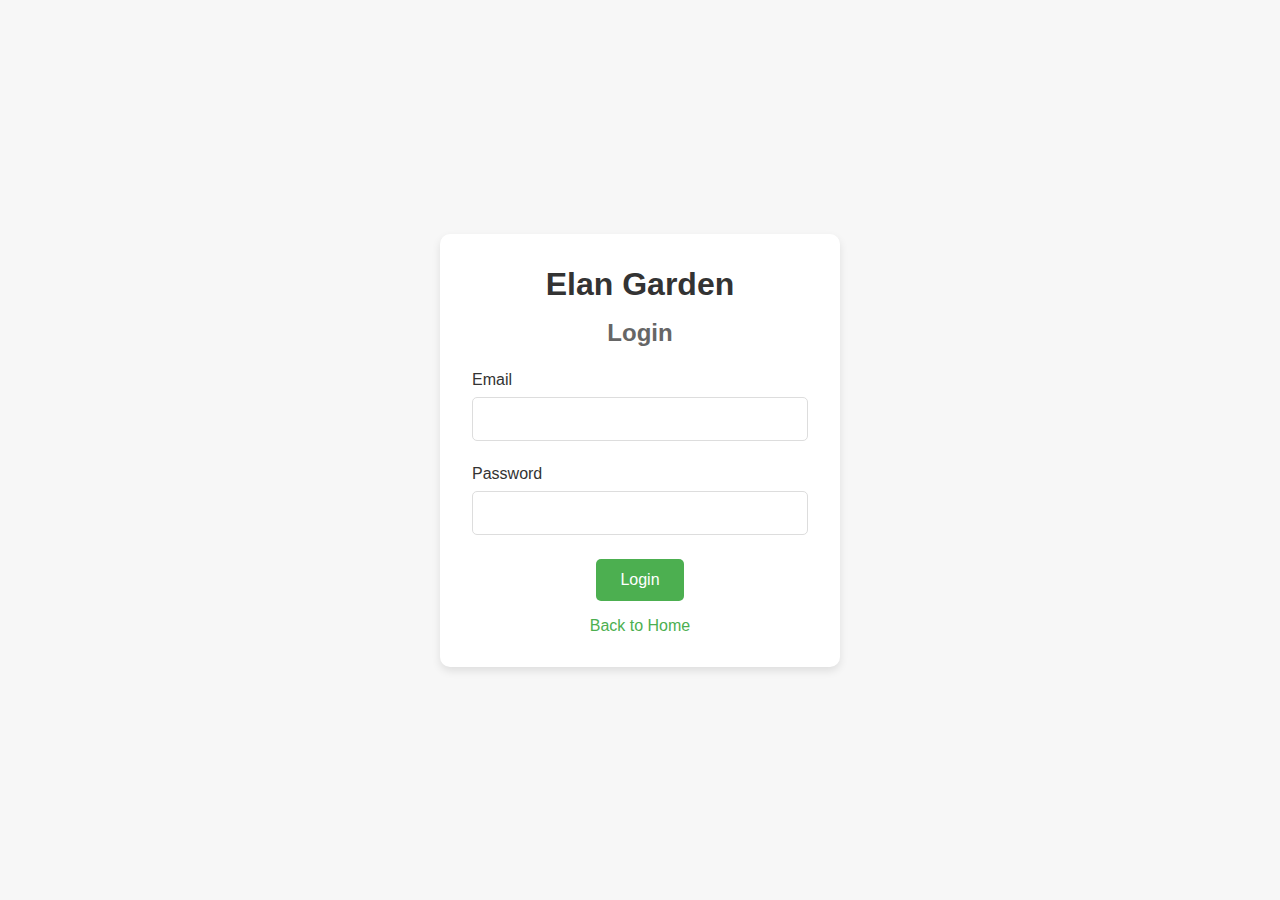
==== login.html @ f5df9d0b "Added landing page, login page, and registration page with modern design" ====
<!DOCTYPE html>
<html lang="en">
<head>
    <meta charset="UTF-8">
    <meta name="viewport" content="width=device-width, initial-scale=1.0">
    <title>Elan Garden - Login</title>
    <link rel="stylesheet" href="Styles.css">
</head>
<body>
    <div class="container">
        <div class="form-container">
            <h1>Elan Garden</h1>
            <h2>Login</h2>
            <form id="loginForm">
                <div class="form-group">
                    <label for="email">Email</label>
                    <input type="email" id="email" name="email" required>
                </div>
                <div class="form-group">
                    <label for="password">Password</label>
                    <input type="password" id="password" name="password" required>
                </div>
                <button type="submit">Login</button>
            </form>
            <p id="login-error-message"></p>
            <a href="index.html" class="back-button">Back to Home</a>
        </div>
    </div>
    <script src="script.js"></script>
</body>
</html>
---- Styles.css ----
/* Reset and Global Styles */
* {
    margin: 0;
    padding: 0;
    box-sizing: border-box;
    font-family: Arial, sans-serif;
}

body {
    background: #f7f7f7;
    display: flex;
    justify-content: center;
    align-items: center;
    height: 100vh;
}

/* Landing Page Styles */
.landing-container {
    background: #fff;
    padding: 2em;
    border-radius: 10px;
    box-shadow: 0 4px 8px rgba(0, 0, 0, 0.1);
    width: 100%;
    max-width: 600px;
    text-align: center;
}

.welcome-message h1 {
    color: #333;
    margin-bottom: 0.5em;
}

.welcome-message p {
    color: #666;
    margin-bottom: 1.5em;
}

.button-container {
    display: flex;
    justify-content: center;
    gap: 1em;
}

.button {
    background: #4CAF50;
    color: #fff;
    padding: 0.75em 1.5em;
    border: none;
    border-radius: 5px;
    text-decoration: none;
    font-size: 1em;
    transition: background 0.3s ease;
}

.button:hover {
    background: #45a049;
}

/* Form Page Styles */
.container {
    background: #fff;
    padding: 2em;
    border-radius: 10px;
    box-shadow: 0 4px 8px rgba(0, 0, 0, 0.1);
    width: 100%;
    max-width: 400px;
}

.form-container {
    text-align: center;
}

h1 {
    color: #333;
    margin-bottom: 0.5em;
}

h2 {
    color: #666;
    margin-bottom: 1em;
}

.form-group {
    margin-bottom: 1.5em;
    text-align: left;
}

label {
    display: block;
    color: #333;
    margin-bottom: 0.5em;
}

input {
    width: 100%;
    padding: 0.75em;
    border: 1px solid #ddd;
    border-radius: 5px;
    font-size: 1em;
}

button {
    background: #4CAF50;
    color: #fff;
    padding: 0.75em 1.5em;
    border: none;
    border-radius: 5px;
    cursor: pointer;
    font-size: 1em;
}

button:hover {
    background: #45a049;
}

#error-message {
    color: red;
    margin-top: 1em;
}

.back-button {
    display: block;
    margin-top: 1em;
    color: #4CAF50;
    text-decoration: none;
    font-size: 1em;
}

.back-button:hover {
    text-decoration: underline;
}
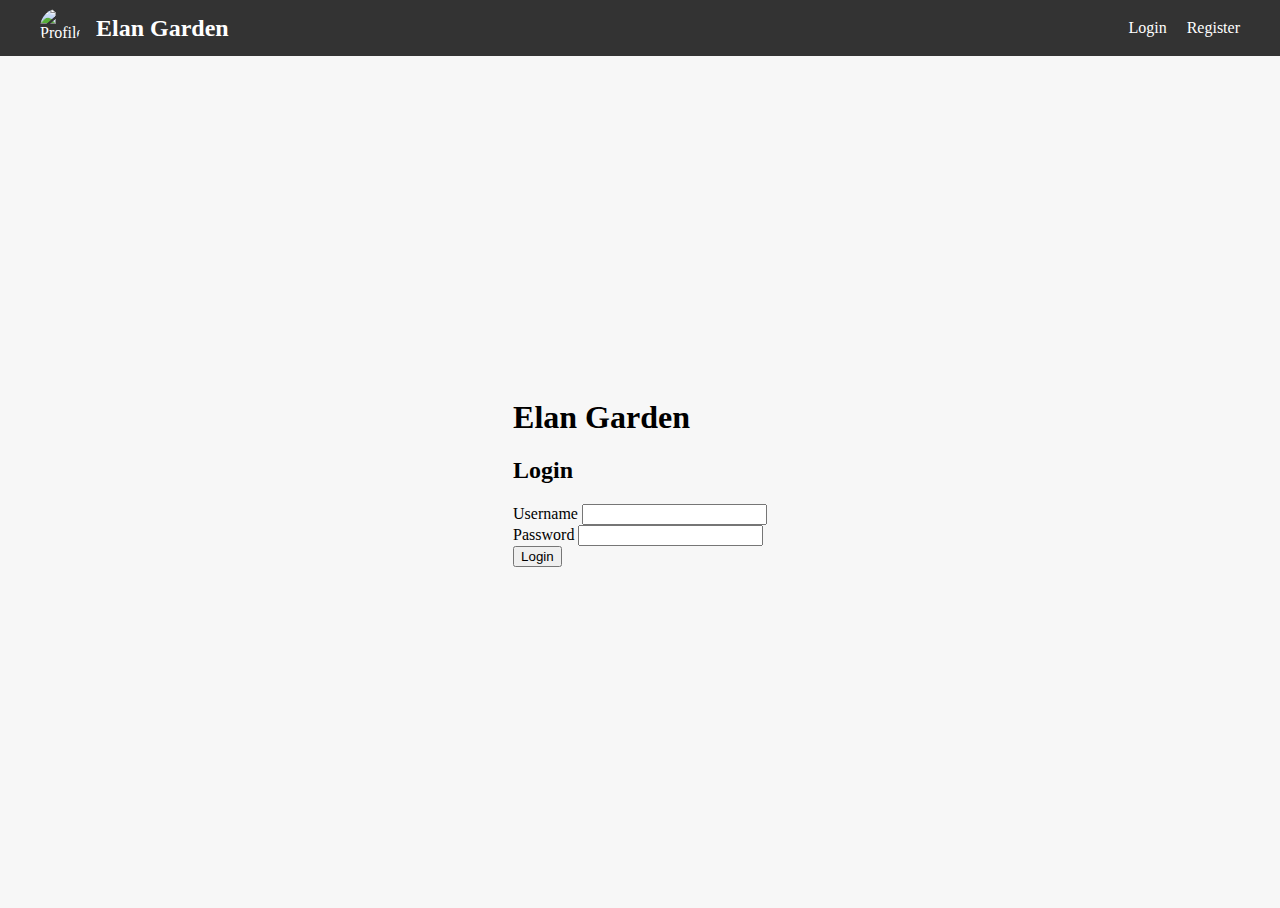
==== commit f4e35afe: "Added navigation bar and updated design" ====
--- a/login.html
+++ b/login.html
@@ -7,14 +7,27 @@
     <link rel="stylesheet" href="Styles.css">
 </head>
 <body>
+    <!-- Navigation Bar -->
+    <nav class="navbar">
+        <div class="nav-container">
+            <img src="profile.jpg" alt="Profile" class="profile-pic">
+            <a href="#" class="brand">Elan Garden</a>
+            <div class="nav-links">
+                <a href="login.html">Login</a>
+                <a href="register.html">Register</a>
+            </div>
+        </div>
+    </nav>
+
+    <!-- Login Page Content -->
     <div class="container">
         <div class="form-container">
             <h1>Elan Garden</h1>
             <h2>Login</h2>
             <form id="loginForm">
                 <div class="form-group">
-                    <label for="email">Email</label>
-                    <input type="email" id="email" name="email" required>
+                    <label for="username">Username</label>
+                    <input type="text" id="username" name="username" required>
                 </div>
                 <div class="form-group">
                     <label for="password">Password</label>
@@ -22,8 +35,7 @@
                 </div>
                 <button type="submit">Login</button>
             </form>
-            <p id="login-error-message"></p>
-            <a href="index.html" class="back-button">Back to Home</a>
+            <p id="error-message"></p>
         </div>
     </div>
     <script src="script.js"></script>
--- a/Styles.css
+++ b/Styles.css
@@ -1,131 +1,81 @@
-/* Reset and Global Styles */
-* {
-    margin: 0;
-    padding: 0;
-    box-sizing: border-box;
-    font-family: Arial, sans-serif;
+/* Existing Styles */
+
+.navbar {
+    background-color: #333;
+    color: #fff;
+    display: flex;
+    justify-content: space-between;
+    align-items: center;
+    padding: 0.5em 2em;
+    position: fixed;
+    top: 0;
+    width: 100%;
+    z-index: 1000;
 }
 
+.nav-container {
+    display: flex;
+    align-items: center;
+    width: 100%;
+    max-width: 1200px;
+    margin: 0 auto;
+}
+
+.profile-pic {
+    width: 40px;
+    height: 40px;
+    border-radius: 50%;
+    margin-right: 1em;
+}
+
+.brand {
+    font-size: 1.5em;
+    color: #fff;
+    text-decoration: none;
+    font-weight: bold;
+    margin-right: auto;
+}
+
+.nav-links a {
+    color: #fff;
+    text-decoration: none;
+    margin-left: 1em;
+}
+
+.nav-links a:hover {
+    text-decoration: underline;
+}
+
+/* Update for body to accommodate fixed navbar */
 body {
     background: #f7f7f7;
     display: flex;
     justify-content: center;
     align-items: center;
-    height: 100vh;
+    height: calc(100vh - 60px); /* Adjust height for fixed navbar */
+    margin-top: 60px; /* Space for the fixed navbar */
 }
 
-/* Landing Page Styles */
+/* Update for landing container */
 .landing-container {
-    background: #fff;
-    padding: 2em;
-    border-radius: 10px;
-    box-shadow: 0 4px 8px rgba(0, 0, 0, 0.1);
-    width: 100%;
-    max-width: 600px;
     text-align: center;
 }
 
-.welcome-message h1 {
-    color: #333;
-    margin-bottom: 0.5em;
-}
-
-.welcome-message p {
-    color: #666;
-    margin-bottom: 1.5em;
-}
-
-.button-container {
-    display: flex;
-    justify-content: center;
-    gap: 1em;
+.buttons {
+    margin-top: 2em;
 }
 
 .button {
-    background: #4CAF50;
+    display: inline-block;
+    padding: 0.75em 1.5em;
+    margin: 0.5em;
     color: #fff;
-    padding: 0.75em 1.5em;
-    border: none;
+    background-color: #4CAF50;
     border-radius: 5px;
-    text-decoration: none;
-    font-size: 1em;
-    transition: background 0.3s ease;
-}
-
-.button:hover {
-    background: #45a049;
-}
-
-/* Form Page Styles */
-.container {
-    background: #fff;
-    padding: 2em;
-    border-radius: 10px;
-    box-shadow: 0 4px 8px rgba(0, 0, 0, 0.1);
-    width: 100%;
-    max-width: 400px;
-}
-
-.form-container {
-    text-align: center;
-}
-
-h1 {
-    color: #333;
-    margin-bottom: 0.5em;
-}
-
-h2 {
-    color: #666;
-    margin-bottom: 1em;
-}
-
-.form-group {
-    margin-bottom: 1.5em;
-    text-align: left;
-}
-
-label {
-    display: block;
-    color: #333;
-    margin-bottom: 0.5em;
-}
-
-input {
-    width: 100%;
-    padding: 0.75em;
-    border: 1px solid #ddd;
-    border-radius: 5px;
-    font-size: 1em;
-}
-
-button {
-    background: #4CAF50;
-    color: #fff;
-    padding: 0.75em 1.5em;
-    border: none;
-    border-radius: 5px;
-    cursor: pointer;
-    font-size: 1em;
-}
-
-button:hover {
-    background: #45a049;
-}
-
-#error-message {
-    color: red;
-    margin-top: 1em;
-}
-
-.back-button {
-    display: block;
-    margin-top: 1em;
-    color: #4CAF50;
     text-decoration: none;
     font-size: 1em;
 }
 
-.back-button:hover {
-    text-decoration: underline;
+.button:hover {
+    background-color: #45a049;
 }
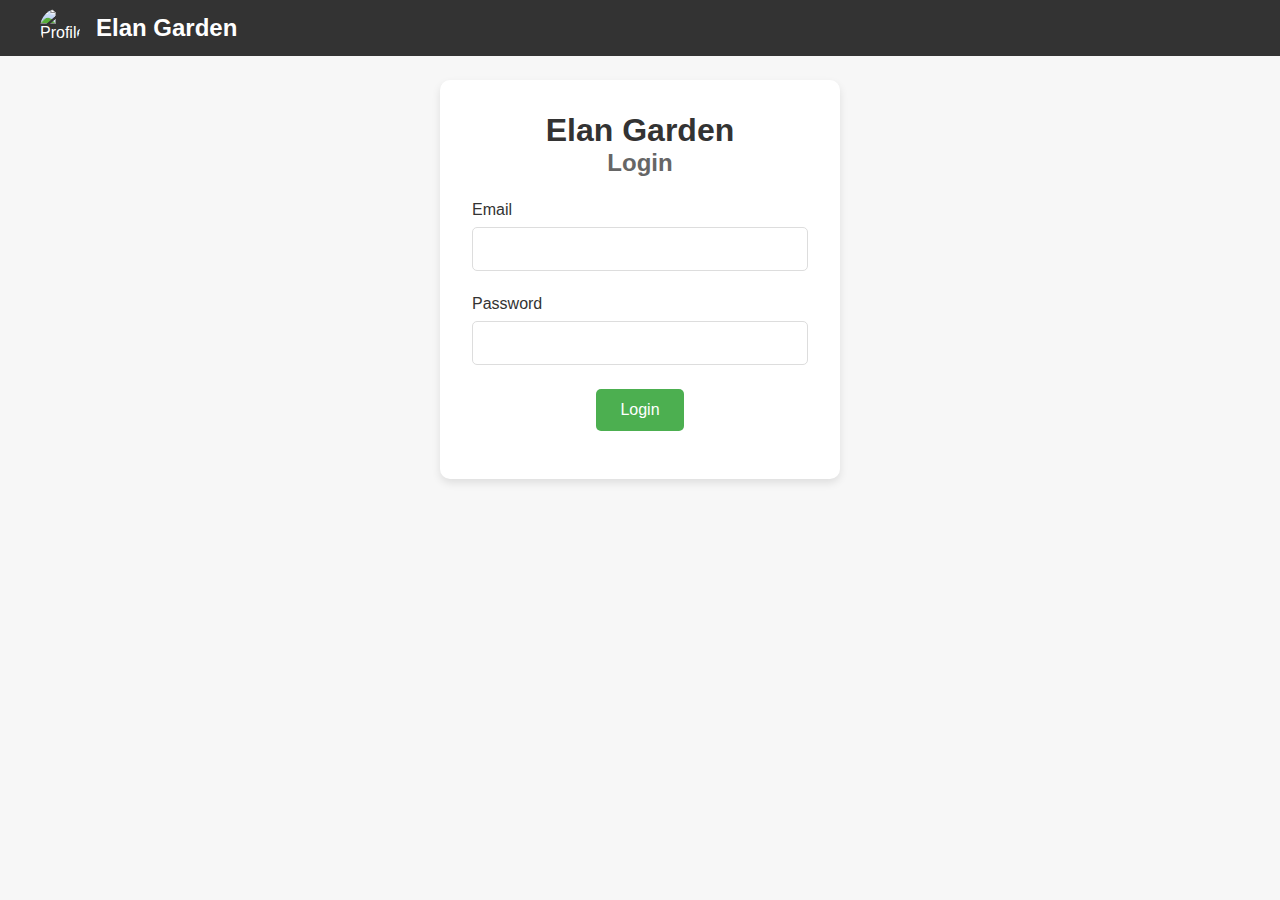
==== commit 50fcb73a: "Updated landing page with modern design for buttons and adjusted navigation bar" ====
--- a/login.html
+++ b/login.html
@@ -12,10 +12,6 @@
         <div class="nav-container">
             <img src="profile.jpg" alt="Profile" class="profile-pic">
             <a href="#" class="brand">Elan Garden</a>
-            <div class="nav-links">
-                <a href="login.html">Login</a>
-                <a href="register.html">Register</a>
-            </div>
         </div>
     </nav>
 
@@ -26,8 +22,8 @@
             <h2>Login</h2>
             <form id="loginForm">
                 <div class="form-group">
-                    <label for="username">Username</label>
-                    <input type="text" id="username" name="username" required>
+                    <label for="email">Email</label>
+                    <input type="email" id="email" name="email" required>
                 </div>
                 <div class="form-group">
                     <label for="password">Password</label>
--- a/Styles.css
+++ b/Styles.css
@@ -1,10 +1,24 @@
-/* Existing Styles */
+/* General Styles */
+* {
+    margin: 0;
+    padding: 0;
+    box-sizing: border-box;
+    font-family: Arial, sans-serif;
+}
 
+body {
+    background: #f7f7f7;
+    display: flex;
+    flex-direction: column;
+    min-height: 100vh;
+}
+
+/* Navigation Bar Styles */
 .navbar {
     background-color: #333;
     color: #fff;
     display: flex;
-    justify-content: space-between;
+    justify-content: center;
     align-items: center;
     padding: 0.5em 2em;
     position: fixed;
@@ -36,29 +50,15 @@
     margin-right: auto;
 }
 
-.nav-links a {
-    color: #fff;
-    text-decoration: none;
-    margin-left: 1em;
+/* Landing Page Styles */
+.landing-container {
+    text-align: center;
+    margin-top: 60px; /* Space for fixed navbar */
+    padding: 2em;
 }
 
-.nav-links a:hover {
-    text-decoration: underline;
-}
-
-/* Update for body to accommodate fixed navbar */
-body {
-    background: #f7f7f7;
-    display: flex;
-    justify-content: center;
-    align-items: center;
-    height: calc(100vh - 60px); /* Adjust height for fixed navbar */
-    margin-top: 60px; /* Space for the fixed navbar */
-}
-
-/* Update for landing container */
-.landing-container {
-    text-align: center;
+.landing-container h1 {
+    margin-bottom: 1em;
 }
 
 .buttons {
@@ -74,8 +74,71 @@
     border-radius: 5px;
     text-decoration: none;
     font-size: 1em;
+    transition: background-color 0.3s;
 }
 
 .button:hover {
     background-color: #45a049;
 }
+
+/* Form Styles */
+.container {
+    background: #fff;
+    padding: 2em;
+    border-radius: 10px;
+    box-shadow: 0 4px 8px rgba(0, 0, 0, 0.1);
+    width: 100%;
+    max-width: 400px;
+    margin: 80px auto 0; /* Space for fixed navbar */
+}
+
+.form-container {
+    text-align: center;
+}
+
+h1, h2 {
+    color: #333;
+}
+
+h2 {
+    color: #666;
+    margin-bottom: 1em;
+}
+
+.form-group {
+    margin-bottom: 1.5em;
+    text-align: left;
+}
+
+label {
+    display: block;
+    color: #333;
+    margin-bottom: 0.5em;
+}
+
+input {
+    width: 100%;
+    padding: 0.75em;
+    border: 1px solid #ddd;
+    border-radius: 5px;
+    font-size: 1em;
+}
+
+button {
+    background: #4CAF50;
+    color: #fff;
+    padding: 0.75em 1.5em;
+    border: none;
+    border-radius: 5px;
+    cursor: pointer;
+    font-size: 1em;
+}
+
+button:hover {
+    background: #45a049;
+}
+
+#error-message {
+    color: red;
+    margin-top: 1em;
+}
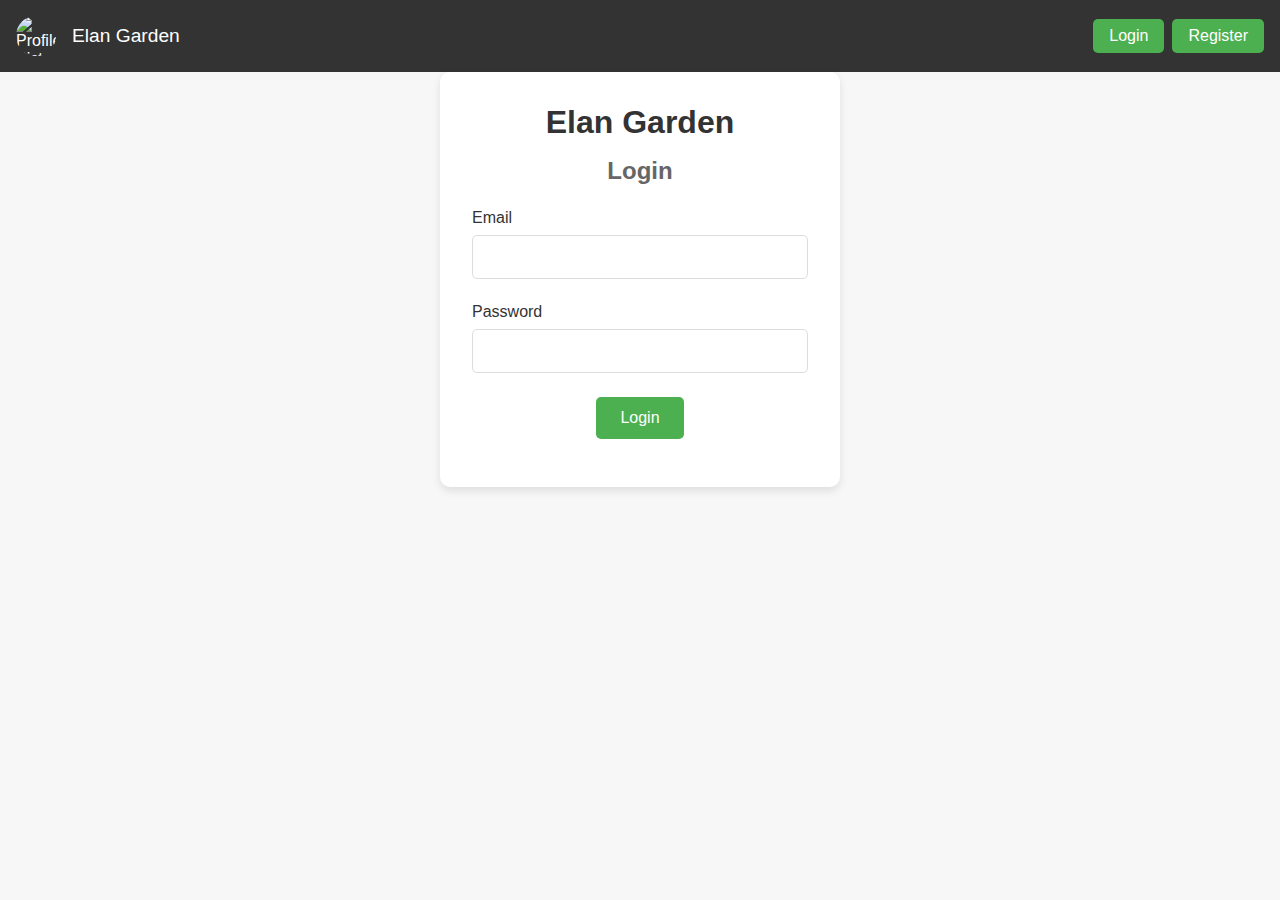
==== commit c83e4c66: "Updated landing page with modern design for buttons and adjusted navigation bar" ====
--- a/login.html
+++ b/login.html
@@ -8,14 +8,18 @@
 </head>
 <body>
     <!-- Navigation Bar -->
-    <nav class="navbar">
-        <div class="nav-container">
-            <img src="profile.jpg" alt="Profile" class="profile-pic">
-            <a href="#" class="brand">Elan Garden</a>
+    <nav>
+        <div class="nav-left">
+            <img src="profile.jpg" alt="Profile Picture" class="profile-pic">
+            <a href="index.html">Elan Garden</a>
+        </div>
+        <div class="nav-right">
+            <a href="login.html" class="nav-button">Login</a>
+            <a href="register.html" class="nav-button">Register</a>
         </div>
     </nav>
 
-    <!-- Login Page Content -->
+    <!-- Login Form -->
     <div class="container">
         <div class="form-container">
             <h1>Elan Garden</h1>
@@ -31,7 +35,7 @@
                 </div>
                 <button type="submit">Login</button>
             </form>
-            <p id="error-message"></p>
+            <p id="login-error-message"></p>
         </div>
     </div>
     <script src="script.js"></script>
--- a/Styles.css
+++ b/Styles.css
@@ -1,4 +1,3 @@
-/* General Styles */
 * {
     margin: 0;
     padding: 0;
@@ -10,78 +9,86 @@
     background: #f7f7f7;
     display: flex;
     flex-direction: column;
-    min-height: 100vh;
+    height: 100vh;
 }
 
-/* Navigation Bar Styles */
-.navbar {
-    background-color: #333;
+nav {
+    background: #333;
     color: #fff;
     display: flex;
-    justify-content: center;
+    justify-content: space-between;
     align-items: center;
-    padding: 0.5em 2em;
-    position: fixed;
-    top: 0;
-    width: 100%;
-    z-index: 1000;
+    padding: 1em;
 }
 
-.nav-container {
+.nav-left {
     display: flex;
     align-items: center;
-    width: 100%;
-    max-width: 1200px;
-    margin: 0 auto;
 }
 
 .profile-pic {
+    border-radius: 50%;
     width: 40px;
     height: 40px;
-    border-radius: 50%;
     margin-right: 1em;
 }
 
-.brand {
-    font-size: 1.5em;
+.nav-left a {
     color: #fff;
     text-decoration: none;
-    font-weight: bold;
-    margin-right: auto;
+    font-size: 1.2em;
 }
 
-/* Landing Page Styles */
+.nav-right {
+    display: flex;
+}
+
+.nav-button {
+    color: #fff;
+    text-decoration: none;
+    background: #4CAF50;
+    padding: 0.5em 1em;
+    border-radius: 5px;
+    margin-left: 0.5em;
+    transition: background 0.3s;
+}
+
+.nav-button:hover {
+    background: #45a049;
+}
+
 .landing-container {
-    text-align: center;
-    margin-top: 60px; /* Space for fixed navbar */
-    padding: 2em;
+    display: flex;
+    flex-direction: column;
+    justify-content: center;
+    align-items: center;
+    height: calc(100vh - 60px); /* Adjust height to account for the nav */
 }
 
 .landing-container h1 {
+    color: #333;
     margin-bottom: 1em;
 }
 
-.buttons {
-    margin-top: 2em;
+.button-container {
+    display: flex;
+    gap: 1em;
 }
 
-.button {
-    display: inline-block;
+.modern-button {
+    background: #4CAF50;
+    color: #fff;
     padding: 0.75em 1.5em;
-    margin: 0.5em;
-    color: #fff;
-    background-color: #4CAF50;
     border-radius: 5px;
     text-decoration: none;
     font-size: 1em;
-    transition: background-color 0.3s;
+    transition: background 0.3s;
 }
 
-.button:hover {
-    background-color: #45a049;
+.modern-button:hover {
+    background: #45a049;
 }
 
-/* Form Styles */
 .container {
     background: #fff;
     padding: 2em;
@@ -89,15 +96,16 @@
     box-shadow: 0 4px 8px rgba(0, 0, 0, 0.1);
     width: 100%;
     max-width: 400px;
-    margin: 80px auto 0; /* Space for fixed navbar */
+    margin: 0 auto;
 }
 
 .form-container {
     text-align: center;
 }
 
-h1, h2 {
+h1 {
     color: #333;
+    margin-bottom: 0.5em;
 }
 
 h2 {
@@ -138,7 +146,7 @@
     background: #45a049;
 }
 
-#error-message {
+#error-message, #login-error-message, #register-error-message {
     color: red;
     margin-top: 1em;
 }
